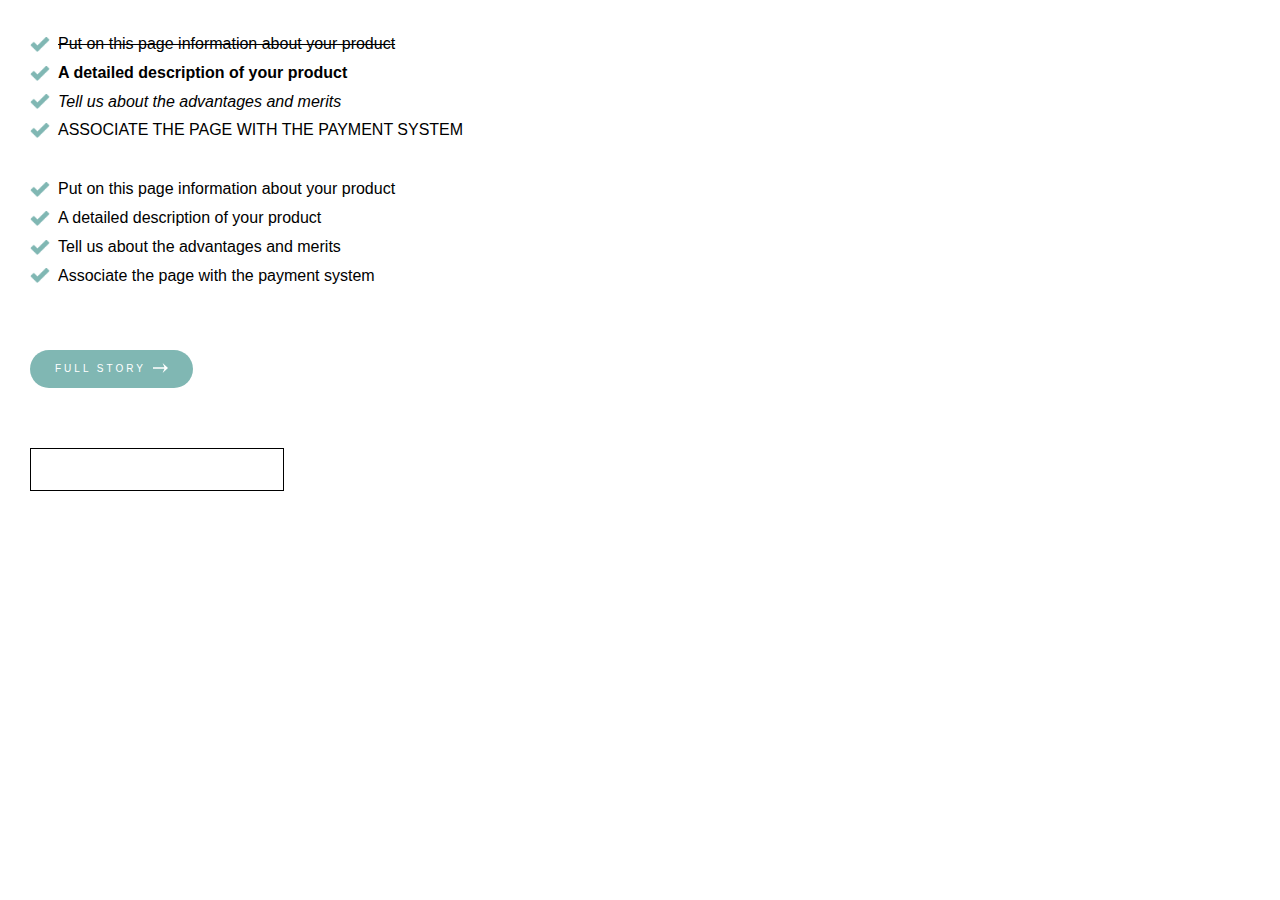
==== lesson css 6/index.html @ 66b93725 "lesson css 6" ====
<!DOCTYPE html>
<html lang="en">

<head>
   <meta charset="UTF-8">
   <meta http-equiv="X-UA-Compatible" content="IE=edge">
   <meta name="viewport" content="width=device-width, initial-scale=1.0">
   <link rel="stylesheet" href="style.css">
   <title>lesson 6</title>
</head>

<body>
   <div class="first-list">
      <ul class="first-list-item">
         <li>Put on this page information about your product</li>
         <li>A detailed description of your product</li>
         <li>Tell us about the advantages and merits</li>
         <li>Associate the page with the payment system</li>
      </ul>
   </div>
   <div class="second-list">
      <ul class="second-list-item">
         <li>Put on this page information about your product</li>
         <li>A detailed description of your product</li>
         <li>Tell us about the advantages and merits</li>
         <li>Associate the page with the payment system</li>
      </ul>
   </div>
   <a href="#" target="_blank" class="button-link">
      <span>Full Story</span>
   </a>
   <form action="#">
      <input type="text" class="input-text">
   </form>
</body>

</html>
---- lesson css 6/style.css ----
* {
   padding: 0;
   margin: 0;
   border: 0;
}

*,
*:before,
*:after {
   -moz-box-sizing: border-box;
   -webkit-box-sizing: border-box;
   box-sizing: border-box;
}

:focus,
:active {
   outline: none;
}

a:focus,
a:active {
   outline: none;
}

nav,
footer,
header,
aside {
   display: block;
}

html,
body {
   height: 100%;
   width: 100%;
   font-size: 100%;
   line-height: 1;
   font-size: 14px;
   -ms-text-size-adjust: 100%;
   -moz-text-size-adjust: 100%;
   -webkit-text-size-adjust: 100%;
}

input,
button,
textarea {
   font-family: inherit;
}

input::-ms-clear {
   display: none;
}

button {
   cursor: pointer;
}

button::-moz-focus-inner {
   padding: 0;
   border: 0;
}

a,
a:visited {
   text-decoration: none;
}

a:hover {
   text-decoration: none;
}

ul li {
   list-style: none;
}

img {
   vertical-align: top;
}

h1,
h2,
h3,
h4,
h5,
h6 {
   font-size: inherit;
   font-weight: 400;
}

body {
   padding: 30px;
   font-family: Arial, Helvetica, sans-serif;
   font-size: 16px;
}

.first-list,
.second-list {
   margin-bottom: 30px;
}

.second-list {
   margin-bottom: 60px;
}

.first-list-item,
.second-list-item {
   line-height: 1.8;
}

.first-list-item li,
.second-list-item li {
   background: url(image/check-icon.svg) left center/20px no-repeat;
   padding: 0 0 0 28px;
   cursor: default;
}

.first-list-item li:first-child {
   text-decoration: line-through;
}

.first-list-item li:nth-child(2) {
   font-weight: 700;
}

.first-list-item li:nth-child(3) {
   font-style: italic;
}

.first-list-item li:last-child {
   text-transform: uppercase;
}

.second-list-item li:nth-child(2):hover {
   color: red;
   background: url(image/check-icon-red.svg) left center/20px no-repeat;
}

.button-link {
   background-color: #80B7B3;
   display: inline-block;
   padding: 14px 25px;
   border-radius: 30px;
   color: white;
   text-transform: uppercase;
   letter-spacing: 3px;
   font-size: 10px;
   margin: 0 0 60px;
}

.button-link span {
   padding: 0px 22px 0px 0px;
   background: url(image/Shape-2.svg) right top/15px auto no-repeat;
}

.button-link:hover {
   background-color: #3A5856;
}

.button-link:active {
   background-color: #818181;
}

.input-text {
   border: 1px solid black;
   padding: 10px;
   font-size: 18px;
}

.input-text:focus {
   border: 1px solid aqua;
   box-shadow: 0 0 10px aqua;
}
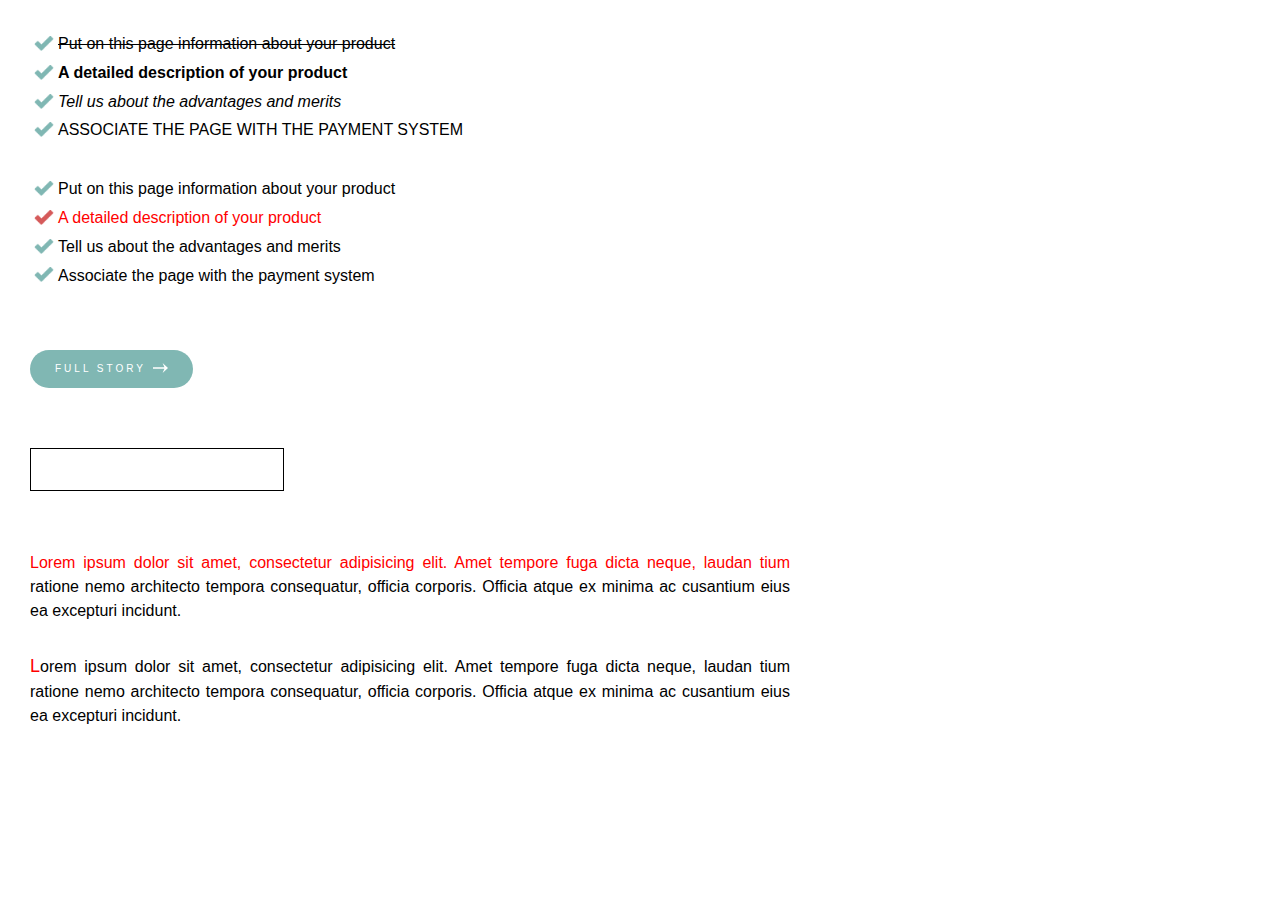
==== commit 6c6bd3f0: "commit lesson css7" ====
--- a/lesson css 6/index.html
+++ b/lesson css 6/index.html
@@ -32,6 +32,18 @@
    <form action="#">
       <input type="text" class="input-text">
    </form>
+   <div class="text">
+      <p>
+         Lorem ipsum dolor sit amet, consectetur adipisicing elit. Amet tempore fuga dicta neque, laudan
+   tium ratione nemo architecto tempora consequatur, officia corporis. Officia atque ex minima ac
+   cusantium eius ea excepturi incidunt.
+      </p>
+      <p>
+         Lorem ipsum dolor sit amet, consectetur adipisicing elit. Amet tempore fuga dicta neque, laudan
+   tium ratione nemo architecto tempora consequatur, officia corporis. Officia atque ex minima ac
+   cusantium eius ea excepturi incidunt.
+      </p>
+   </div>
 </body>
 
 </html>--- a/lesson css 6/style.css
+++ b/lesson css 6/style.css
@@ -107,9 +107,10 @@
    line-height: 1.8;
 }
 
-.first-list-item li,
-.second-list-item li {
-   background: url(image/check-icon.svg) left center/20px no-repeat;
+.first-list-item li::before,
+.second-list-item li::before {
+   background: url(image/check-icon.svg) center/20px no-repeat;
+   content: '';
    padding: 0 0 0 28px;
    cursor: default;
 }
@@ -130,9 +131,13 @@
    text-transform: uppercase;
 }
 
-.second-list-item li:nth-child(2):hover {
+.second-list-item li:nth-child(2)::before {
+   content: '';
+   background: url(image/check-icon-red.svg) center/20px no-repeat;
+}
+
+.second-list-item li:nth-child(2) {
    color: red;
-   background: url(image/check-icon-red.svg) left center/20px no-repeat;
 }
 
 .button-link {
@@ -169,4 +174,28 @@
 .input-text:focus {
    border: 1px solid aqua;
    box-shadow: 0 0 10px aqua;
+}
+
+form {
+   margin: 0 0 60px 0;
+}
+
+.text {
+   width: 760px;
+   height: 280px;
+   text-align: justify;
+}
+
+.text p {
+   margin: 0 0 30px 0;
+   line-height: 1.5;
+}
+
+.text p:first-child::first-line {
+   color: red;
+}
+
+.text p:last-child::first-letter {
+   color: red;
+   font-size: 18px;
 }